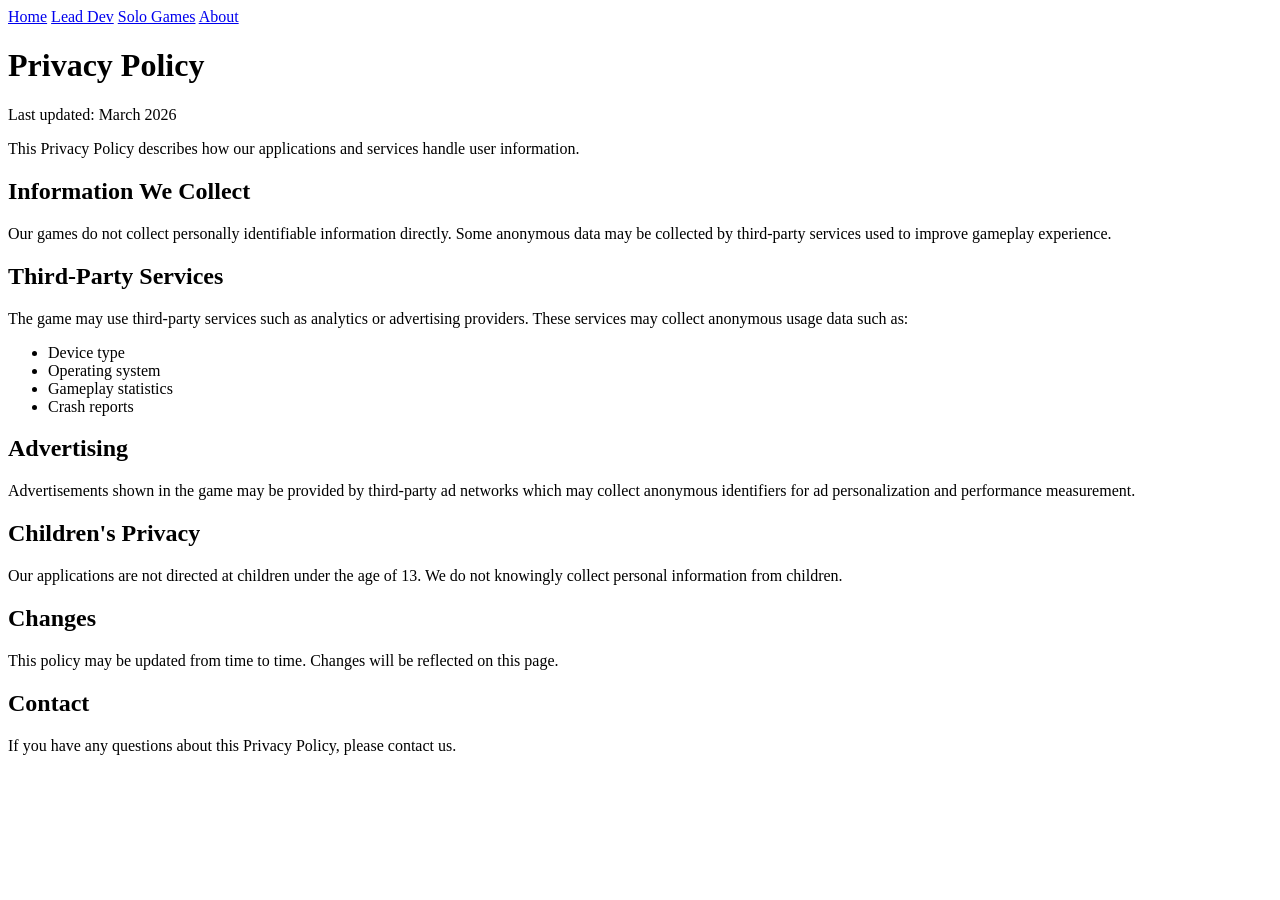
==== pp/index.html @ 9acf8f33 "Add TOS and PP" ====
<!DOCTYPE html>
<html lang="en">
<head>
<meta charset="UTF-8">
<meta name="viewport" content="width=device-width, initial-scale=1.0">
<title>Privacy Policy</title>

<link rel="stylesheet" href="../style.css">

</head>

<body>

<header class="header">
    <nav>
        <a href="/">Home</a>
        <a href="/#lead">Lead Dev</a>
        <a href="/#solo">Solo Games</a>
        <a href="/#about">About</a>
    </nav>
</header>

<main class="container">

<h1>Privacy Policy</h1>

<p>Last updated: March 2026</p>

<p>This Privacy Policy describes how our applications and services handle user information.</p>

<h2>Information We Collect</h2>

<p>Our games do not collect personally identifiable information directly. 
Some anonymous data may be collected by third-party services used to improve gameplay experience.</p>

<h2>Third-Party Services</h2>

<p>The game may use third-party services such as analytics or advertising providers. These services may collect anonymous usage data such as:</p>

<ul>
<li>Device type</li>
<li>Operating system</li>
<li>Gameplay statistics</li>
<li>Crash reports</li>
</ul>

<h2>Advertising</h2>

<p>Advertisements shown in the game may be provided by third-party ad networks which may collect anonymous identifiers for ad personalization and performance measurement.</p>

<h2>Children's Privacy</h2>

<p>Our applications are not directed at children under the age of 13. We do not knowingly collect personal information from children.</p>

<h2>Changes</h2>

<p>This policy may be updated from time to time. Changes will be reflected on this page.</p>

<h2>Contact</h2>

<p>If you have any questions about this Privacy Policy, please contact us.</p>

</main>

</body>
</html>
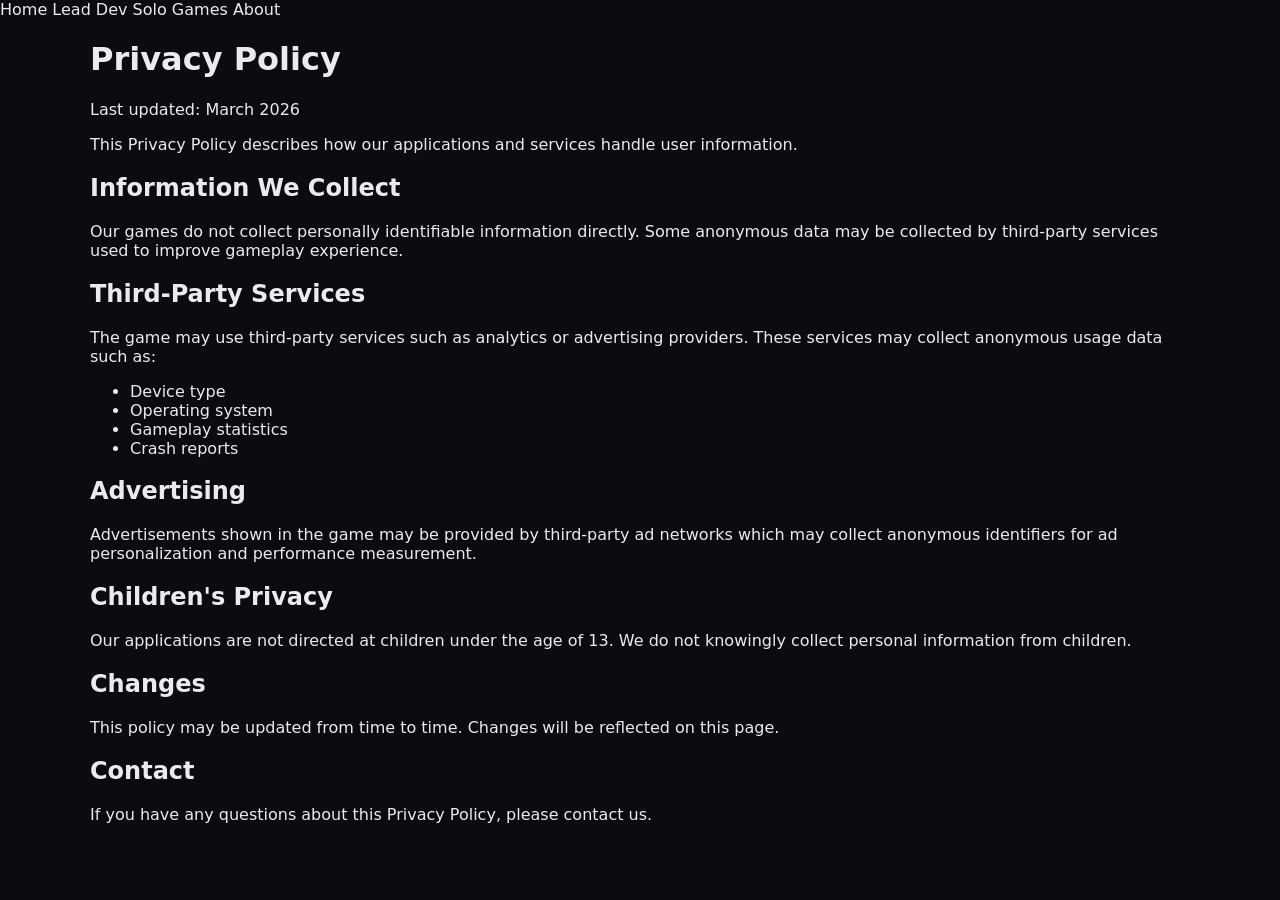
==== commit 6829070f: "Update stylesheet" ====
--- a/pp/index.html
+++ b/pp/index.html
@@ -5,7 +5,7 @@
 <meta name="viewport" content="width=device-width, initial-scale=1.0">
 <title>Privacy Policy</title>
 
-<link rel="stylesheet" href="../style.css">
+<link rel="stylesheet" href="../styles.css">
 
 </head>
 
--- a/styles.css
+++ b/styles.css
@@ -0,0 +1,383 @@
+:root
+{
+    --bg:#0b0c10;
+    --panel:#11131a;
+    --panel2:#0f1117;
+    --text:#e9ebf0;
+    --muted:#a8adbd;
+    --border:rgba(255,255,255,0.08);
+    --shadow:0 10px 30px rgba(0,0,0,0.35);
+    --radius:16px;
+}
+
+*
+{
+    box-sizing:border-box;
+}
+
+html, body
+{
+    margin:0;
+    padding:0;
+    background:var(--bg);
+    color:var(--text);
+    font-family:"Manrope", system-ui, -apple-system, Segoe UI, Roboto, Arial, sans-serif;
+}
+
+a
+{
+    color:inherit;
+    text-decoration:none;
+}
+
+.container
+{
+    width:min(1100px, calc(100% - 40px));
+    margin:0 auto;
+}
+
+.muted
+{
+    color:var(--muted);
+}
+
+.site-header
+{
+    position:sticky;
+    top:0;
+    z-index:10;
+    backdrop-filter: blur(10px);
+    background:rgba(11,12,16,0.72);
+    border-bottom:1px solid var(--border);
+}
+
+.header-inner
+{
+    display:flex;
+    gap:20px;
+    align-items:center;
+    justify-content:space-between;
+    padding:28px 0;
+}
+
+.title
+{
+    margin:0;
+    font-size:38px;
+    letter-spacing:-0.02em;
+}
+
+.subtitle
+{
+    margin:10px 0 0 0;
+    font-size:15px;
+}
+
+.cta-row
+{
+    display:flex;
+    gap:10px;
+    margin-top:16px;
+    flex-wrap:wrap;
+}
+
+.btn
+{
+    display:inline-flex;
+    align-items:center;
+    justify-content:center;
+    padding:10px 14px;
+    border-radius:999px;
+    background:rgba(255,255,255,0.12);
+    border:1px solid var(--border);
+    transition:transform 120ms ease, background 120ms ease;
+}
+
+.btn:hover
+{
+    transform:translateY(-1px);
+    background:rgba(255,255,255,0.16);
+}
+
+.btn-ghost
+{
+    background:transparent;
+}
+
+.quick-links
+{
+    display:flex;
+    gap:10px;
+    flex-wrap:wrap;
+    justify-content:flex-end;
+}
+
+.chip
+{
+    padding:8px 12px;
+    border-radius:999px;
+    background:rgba(255,255,255,0.06);
+    border:1px solid var(--border);
+}
+
+.section
+{
+    padding:70px 0;
+}
+
+.section-head
+{
+    display:flex;
+    align-items:baseline;
+    justify-content:space-between;
+    gap:16px;
+    margin-bottom:18px;
+}
+
+.section-head h2
+{
+    margin:0;
+    font-size:28px;
+    font-weight:800;
+    letter-spacing:-0.02em;
+}
+
+.section-head p
+{
+    margin:10px 0 0 0;
+    font-size:15px;
+    line-height:1.5;
+}
+
+.section-divider
+{
+    height:1px;
+    width:100%;
+    margin:18px 0 26px 0;
+    background:linear-gradient(90deg, rgba(255,255,255,0.00), rgba(255,255,255,0.18), rgba(255,255,255,0.00));
+}
+
+.about-card
+{
+    display:grid;
+    grid-template-columns: 1.4fr 0.6fr;
+    gap:18px;
+    background:linear-gradient(180deg, rgba(255,255,255,0.06), rgba(255,255,255,0.03));
+    border:1px solid var(--border);
+    border-radius:var(--radius);
+    padding:20px;
+    box-shadow:var(--shadow);
+}
+
+.about-text p
+{
+    margin:0 0 14px 0;
+    line-height:1.7;
+}
+
+.about-metrics
+{
+    display:grid;
+    grid-template-columns: 1fr;
+    gap:10px;
+}
+
+.metric
+{
+    background:rgba(0,0,0,0.18);
+    border:1px solid var(--border);
+    border-radius:14px;
+    padding:14px;
+}
+
+.metric-num
+{
+    font-size:18px;
+    font-weight:800;
+}
+
+.metric-label
+{
+    margin-top:6px;
+    color:var(--muted);
+    font-size:13px;
+}
+
+.grid
+{
+    display:grid;
+    grid-template-columns:repeat(2, minmax(0, 1fr));
+    gap:18px;
+    margin-top:6px;
+}
+
+.card
+{
+    background:linear-gradient(180deg, rgba(255,255,255,0.05), rgba(255,255,255,0.02));
+    border:1px solid var(--border);
+    border-radius:var(--radius);
+    overflow:hidden;
+    box-shadow:var(--shadow);
+    transform:translateZ(0);
+}
+
+.media
+{
+    width:100%;
+    aspect-ratio:16/9;
+    background:var(--panel2);
+}
+
+.media iframe
+{
+    width:100%;
+    height:100%;
+    border:0;
+    display:block;
+}
+
+.card-body
+{
+    padding:16px 16px 18px 16px;
+}
+
+.card-body h3
+{
+    margin:0;
+    font-size:18px;
+    letter-spacing:-0.01em;
+}
+
+.title-row
+{
+    display:flex;
+    align-items:center;
+    justify-content:space-between;
+    gap:12px;
+}
+
+.badge
+{
+    padding:6px 10px;
+    border-radius:999px;
+    border:1px solid var(--border);
+    background:rgba(255,255,255,0.08);
+    color:var(--text);
+    font-size:12px;
+    font-weight:700;
+    white-space:nowrap;
+}
+
+.tag-row
+{
+    display:flex;
+    flex-wrap:wrap;
+    gap:8px;
+    margin-top:12px;
+}
+
+.tag
+{
+    padding:6px 10px;
+    border-radius:999px;
+    border:1px solid var(--border);
+    background:rgba(0,0,0,0.20);
+    color:var(--muted);
+    font-size:12px;
+}
+
+.links
+{
+    display:flex;
+    gap:14px;
+    margin-top:14px;
+    flex-wrap:wrap;
+}
+
+.link
+{
+    color:var(--text);
+    opacity:0.9;
+    border-bottom:1px solid rgba(255,255,255,0.22);
+}
+
+.link:hover
+{
+    opacity:1;
+    border-bottom-color:rgba(255,255,255,0.55);
+}
+
+.footer
+{
+    border-top:1px solid var(--border);
+    padding:24px 0;
+    background:rgba(255,255,255,0.02);
+}
+
+.footer-inner
+{
+    display:flex;
+    align-items:center;
+    justify-content:space-between;
+    gap:12px;
+}
+
+@media (max-width: 900px)
+{
+    .grid
+    {
+        grid-template-columns:1fr;
+    }
+
+    .about-card
+    {
+        grid-template-columns:1fr;
+    }
+
+    .header-inner
+    {
+        flex-direction:column;
+        align-items:flex-start;
+    }
+
+    .quick-links
+    {
+        justify-content:flex-start;
+    }
+}
+
+.chip
+{
+    display:inline-flex;
+    align-items:center;
+    gap:8px;
+}
+
+.chip-icon
+{
+    width:16px;
+    height:16px;
+    opacity:0.9;
+}
+
+.chip:hover
+{
+    background:rgba(255,255,255,0.12);
+    transform:translateY(-1px);
+}
+
+.btn.is-active
+{
+    background:rgba(255,255,255,0.18);
+    border-color:rgba(255,255,255,0.18);
+}
+
+.btn.btn-ghost.is-active
+{
+    background:rgba(255,255,255,0.12);
+}
+
+.section
+{
+    scroll-margin-top: 140px;
+}
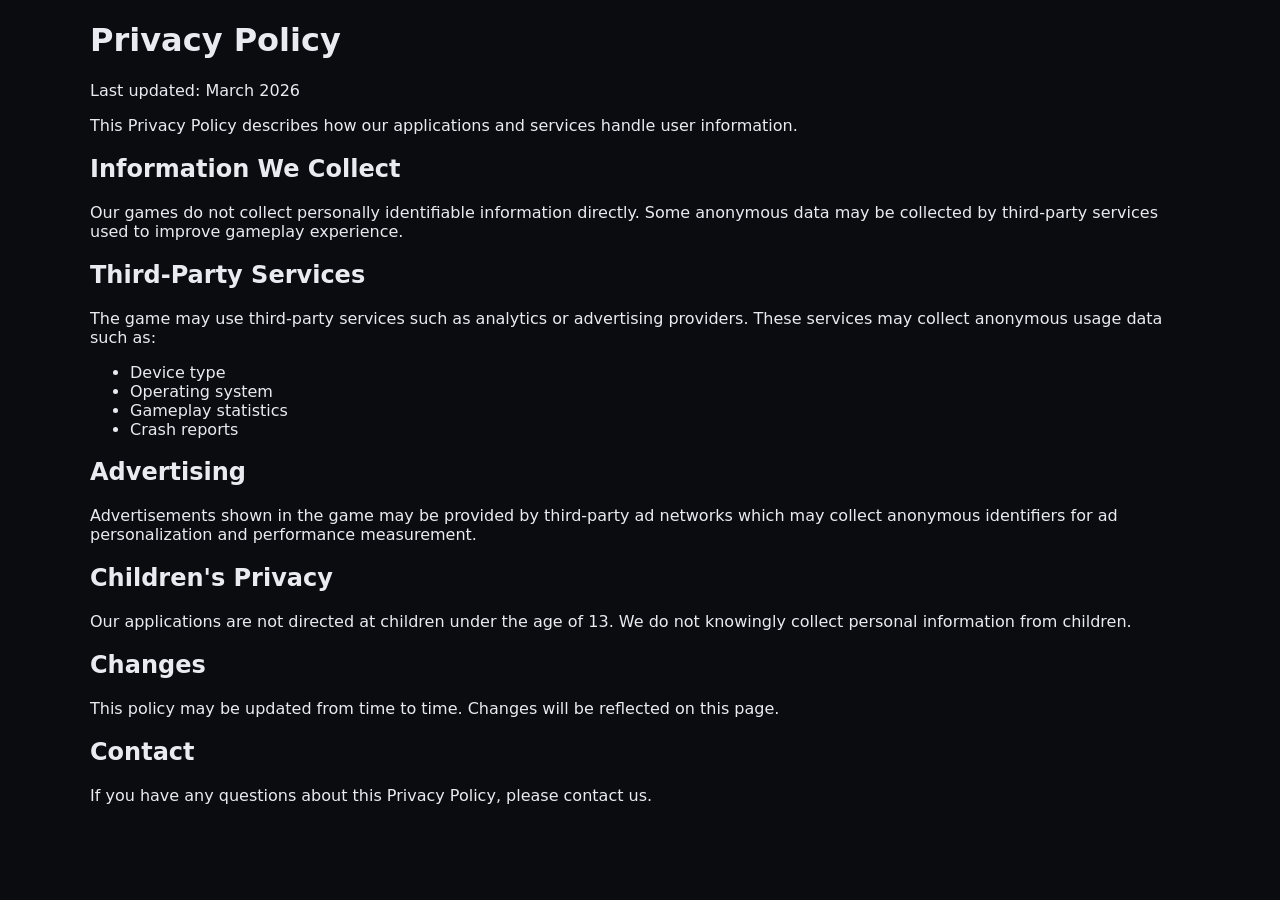
==== commit fbfdc723: "Update" ====
--- a/pp/index.html
+++ b/pp/index.html
@@ -10,15 +10,6 @@
 </head>
 
 <body>
-
-<header class="header">
-    <nav>
-        <a href="/">Home</a>
-        <a href="/#lead">Lead Dev</a>
-        <a href="/#solo">Solo Games</a>
-        <a href="/#about">About</a>
-    </nav>
-</header>
 
 <main class="container">
 
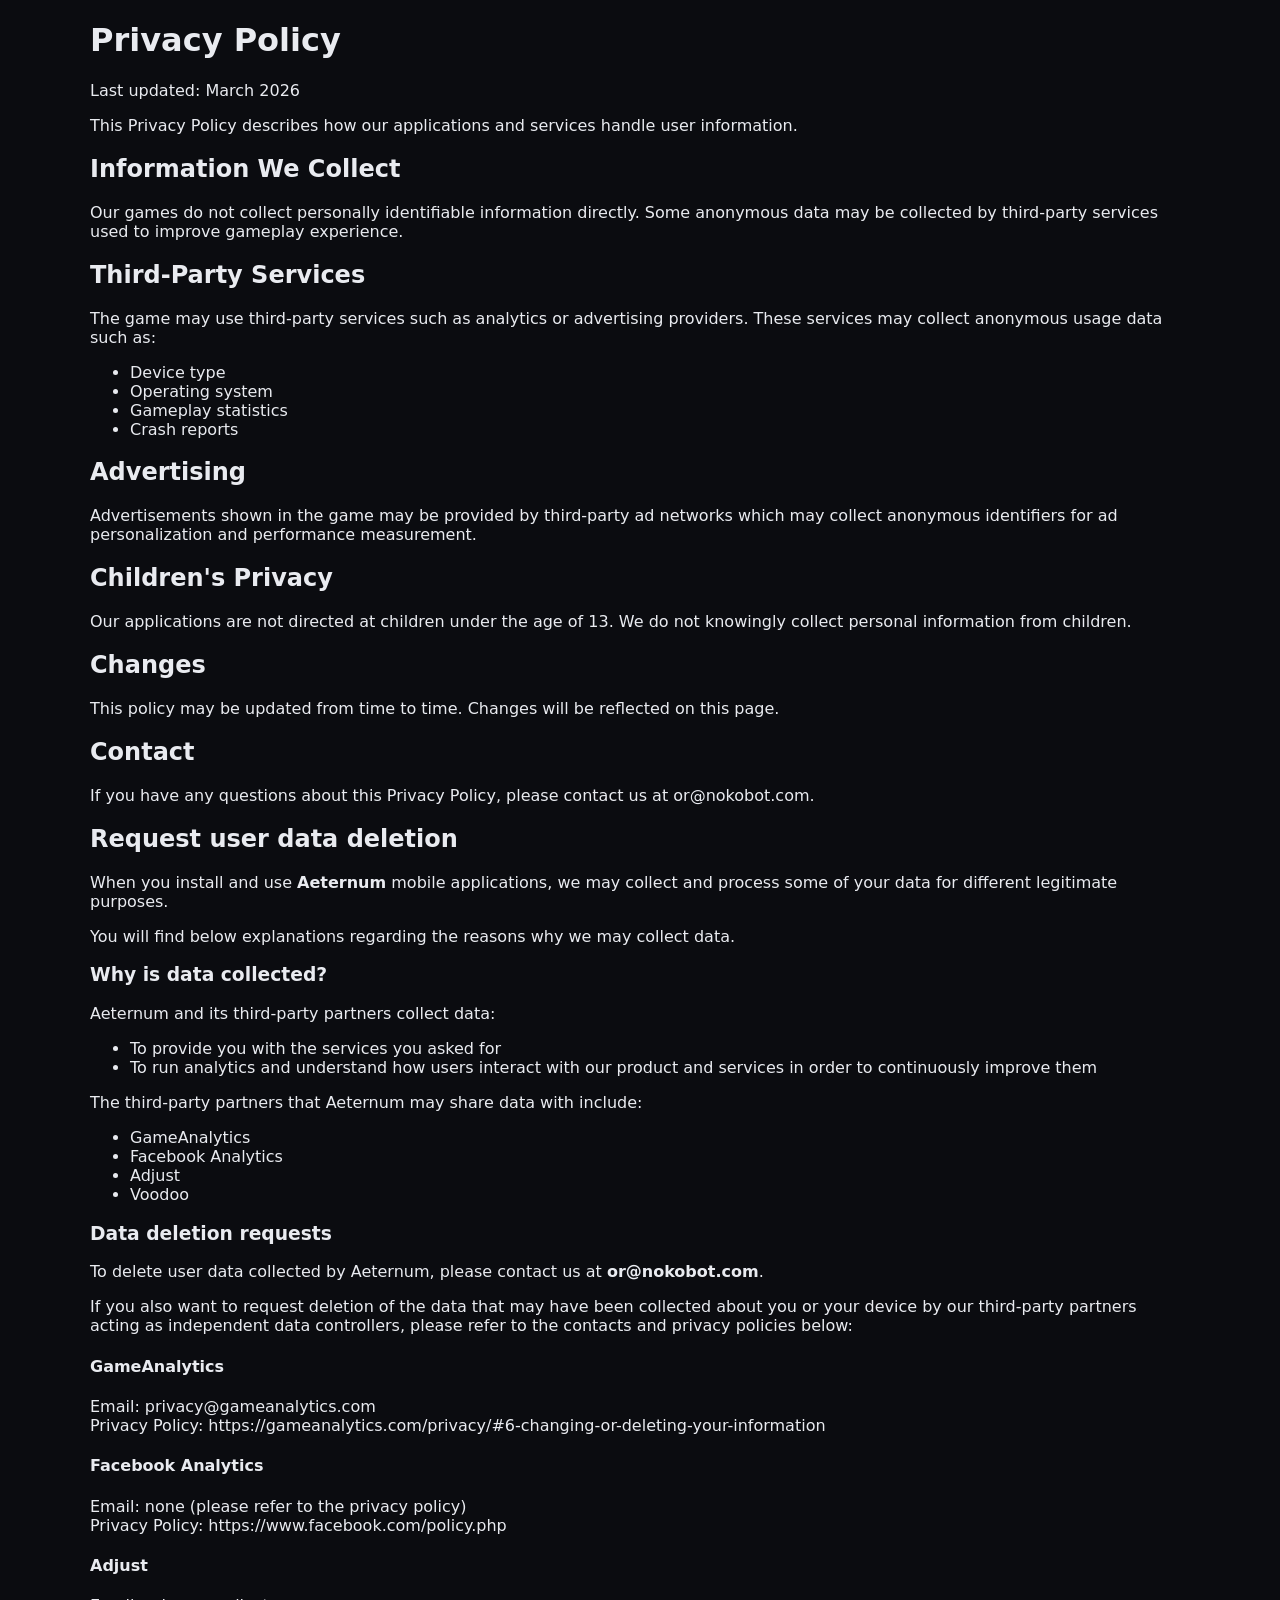
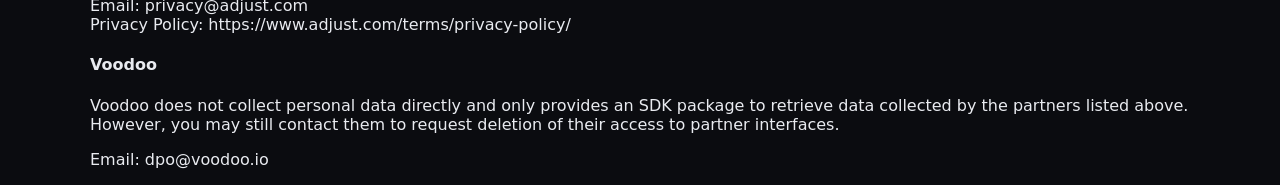
==== commit 9a2f59ac: "Update index.html" ====
--- a/pp/index.html
+++ b/pp/index.html
@@ -49,7 +49,54 @@
 
 <h2>Contact</h2>
 
-<p>If you have any questions about this Privacy Policy, please contact us.</p>
+<p>If you have any questions about this Privacy Policy, please contact us at or@nokobot.com.</p>
+
+<h2>Request user data deletion</h2>
+
+<p>When you install and use <strong>Aeternum</strong> mobile applications, we may collect and process some of your data for different legitimate purposes.</p>
+
+<p>You will find below explanations regarding the reasons why we may collect data.</p>
+
+<h3>Why is data collected?</h3>
+
+<p>Aeternum and its third-party partners collect data:</p>
+
+<ul>
+<li>To provide you with the services you asked for</li>
+<li>To run analytics and understand how users interact with our product and services in order to continuously improve them</li>
+</ul>
+
+<p>The third-party partners that Aeternum may share data with include:</p>
+
+<ul>
+<li>GameAnalytics</li>
+<li>Facebook Analytics</li>
+<li>Adjust</li>
+<li>Voodoo</li>
+</ul>
+
+<h3>Data deletion requests</h3>
+
+<p>To delete user data collected by Aeternum, please contact us at <strong>or@nokobot.com</strong>.</p>
+
+<p>If you also want to request deletion of the data that may have been collected about you or your device by our third-party partners acting as independent data controllers, please refer to the contacts and privacy policies below:</p>
+
+<h4>GameAnalytics</h4>
+<p>Email: privacy@gameanalytics.com<br>
+Privacy Policy: <a href="https://gameanalytics.com/privacy/#6-changing-or-deleting-your-information">https://gameanalytics.com/privacy/#6-changing-or-deleting-your-information</a></p>
+
+<h4>Facebook Analytics</h4>
+<p>Email: none (please refer to the privacy policy)<br>
+Privacy Policy: <a href="https://www.facebook.com/policy.php">https://www.facebook.com/policy.php</a></p>
+
+<h4>Adjust</h4>
+<p>Email: privacy@adjust.com<br>
+Privacy Policy: <a href="https://www.adjust.com/terms/privacy-policy/">https://www.adjust.com/terms/privacy-policy/</a></p>
+
+<h4>Voodoo</h4>
+<p>Voodoo does not collect personal data directly and only provides an SDK package to retrieve data collected by the partners listed above. However, you may still contact them to request deletion of their access to partner interfaces.</p>
+
+<p>Email: dpo@voodoo.io</p>
 
 </main>
 
